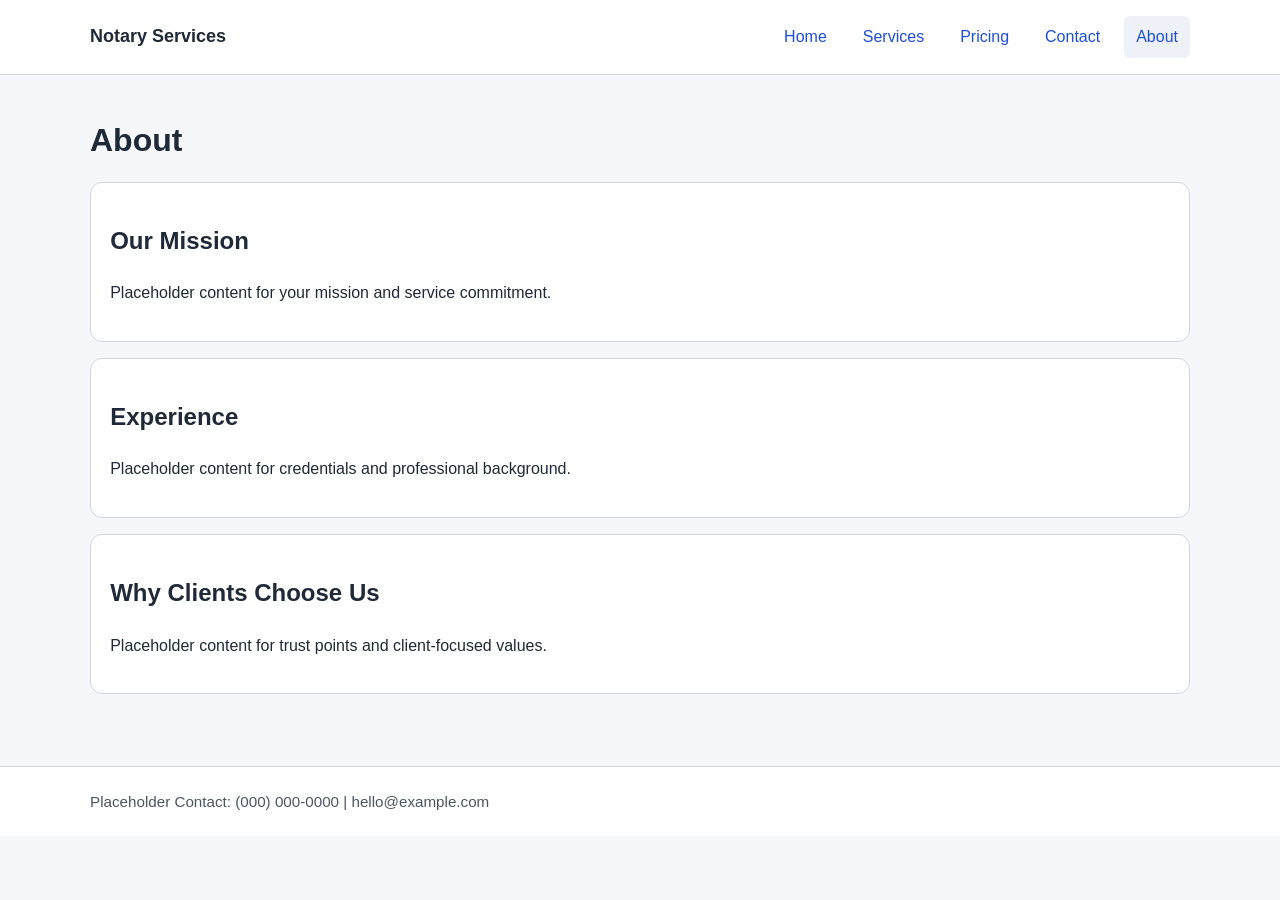
==== pages/about.html @ e4e7c0ff "Initial GitHub Pages scaffold" ====
<!doctype html>
<html lang="en">
  <head>
    <meta charset="UTF-8" />
    <meta name="viewport" content="width=device-width, initial-scale=1.0" />
    <title>About | Notary Services</title>
    <link rel="stylesheet" href="../assets/css/style.css" />
  </head>
  <body>
    <header class="site-header">
      <div class="container header-inner">
        <a class="brand" href="../index.html">Notary Services</a>
        <nav aria-label="Main navigation">
          <ul class="nav-list">
            <li><a href="../index.html">Home</a></li>
            <li><a href="services.html">Services</a></li>
            <li><a href="pricing.html">Pricing</a></li>
            <li><a href="contact.html">Contact</a></li>
            <li><a href="about.html" aria-current="page">About</a></li>
          </ul>
        </nav>
      </div>
    </header>

    <main class="page-main">
      <div class="container">
        <h1 class="page-title">About</h1>

        <section class="page-section">
          <h2>Our Mission</h2>
          <p>Placeholder content for your mission and service commitment.</p>
        </section>

        <section class="page-section">
          <h2>Experience</h2>
          <p>Placeholder content for credentials and professional background.</p>
        </section>

        <section class="page-section">
          <h2>Why Clients Choose Us</h2>
          <p>Placeholder content for trust points and client-focused values.</p>
        </section>
      </div>
    </main>

    <footer class="site-footer">
      <div class="container">
        <p>Placeholder Contact: (000) 000-0000 | hello@example.com</p>
      </div>
    </footer>
  </body>
</html>
---- assets/css/style.css ----
:root {
  --color-bg: #f5f7fb;
  --color-surface: #ffffff;
  --color-surface-alt: #eef2f8;
  --color-text: #1f2937;
  --color-muted: #4b5563;
  --color-primary: #1d4ed8;
  --color-border: #d1d5db;
}

* {
  box-sizing: border-box;
}

html,
body {
  margin: 0;
  padding: 0;
}

body {
  font-family: "Segoe UI", Tahoma, Geneva, Verdana, sans-serif;
  background: var(--color-bg);
  color: var(--color-text);
  line-height: 1.6;
}

img {
  max-width: 100%;
  height: auto;
}

.container {
  width: min(1100px, 92%);
  margin: 0 auto;
}

.site-header {
  background: var(--color-surface);
  border-bottom: 1px solid var(--color-border);
}

.header-inner {
  display: flex;
  align-items: center;
  justify-content: space-between;
  gap: 1rem;
  padding: 1rem 0;
}

.brand {
  font-size: 1.125rem;
  font-weight: 700;
  text-decoration: none;
  color: var(--color-text);
}

.nav-list {
  display: flex;
  flex-wrap: wrap;
  list-style: none;
  margin: 0;
  padding: 0;
  gap: 0.75rem;
}

.nav-list a {
  display: inline-block;
  padding: 0.5rem 0.75rem;
  border-radius: 0.4rem;
  text-decoration: none;
  color: var(--color-primary);
}

.nav-list a:hover,
.nav-list a[aria-current="page"] {
  background: var(--color-surface-alt);
}

.hero {
  background: var(--color-surface);
  border-bottom: 1px solid var(--color-border);
  padding: 4rem 0;
}

.hero h1 {
  margin-top: 0;
  margin-bottom: 0.75rem;
  font-size: clamp(1.8rem, 4vw, 2.6rem);
}

.hero p {
  margin: 0;
  color: var(--color-muted);
  max-width: 60ch;
}

.section {
  padding: 2.5rem 0;
}

.section.alt {
  background: var(--color-surface-alt);
}

.section h2 {
  margin-top: 0;
  margin-bottom: 0.6rem;
  font-size: 1.4rem;
}

.section p {
  margin: 0;
  max-width: 72ch;
  color: var(--color-muted);
}

.page-main {
  padding: 2.5rem 0 3.5rem;
}

.page-title {
  margin-top: 0;
  margin-bottom: 1rem;
}

.page-section {
  background: var(--color-surface);
  border: 1px solid var(--color-border);
  border-radius: 0.75rem;
  padding: 1.2rem;
  margin-bottom: 1rem;
}

.site-footer {
  background: var(--color-surface);
  border-top: 1px solid var(--color-border);
  padding: 1.25rem 0;
  font-size: 0.95rem;
  color: var(--color-muted);
}

.site-footer p {
  margin: 0.15rem 0;
}

@media (max-width: 700px) {
  .header-inner {
    flex-direction: column;
    align-items: flex-start;
  }

  .hero {
    padding: 2.75rem 0;
  }

  .section,
  .page-main {
    padding-top: 2rem;
    padding-bottom: 2rem;
  }
}
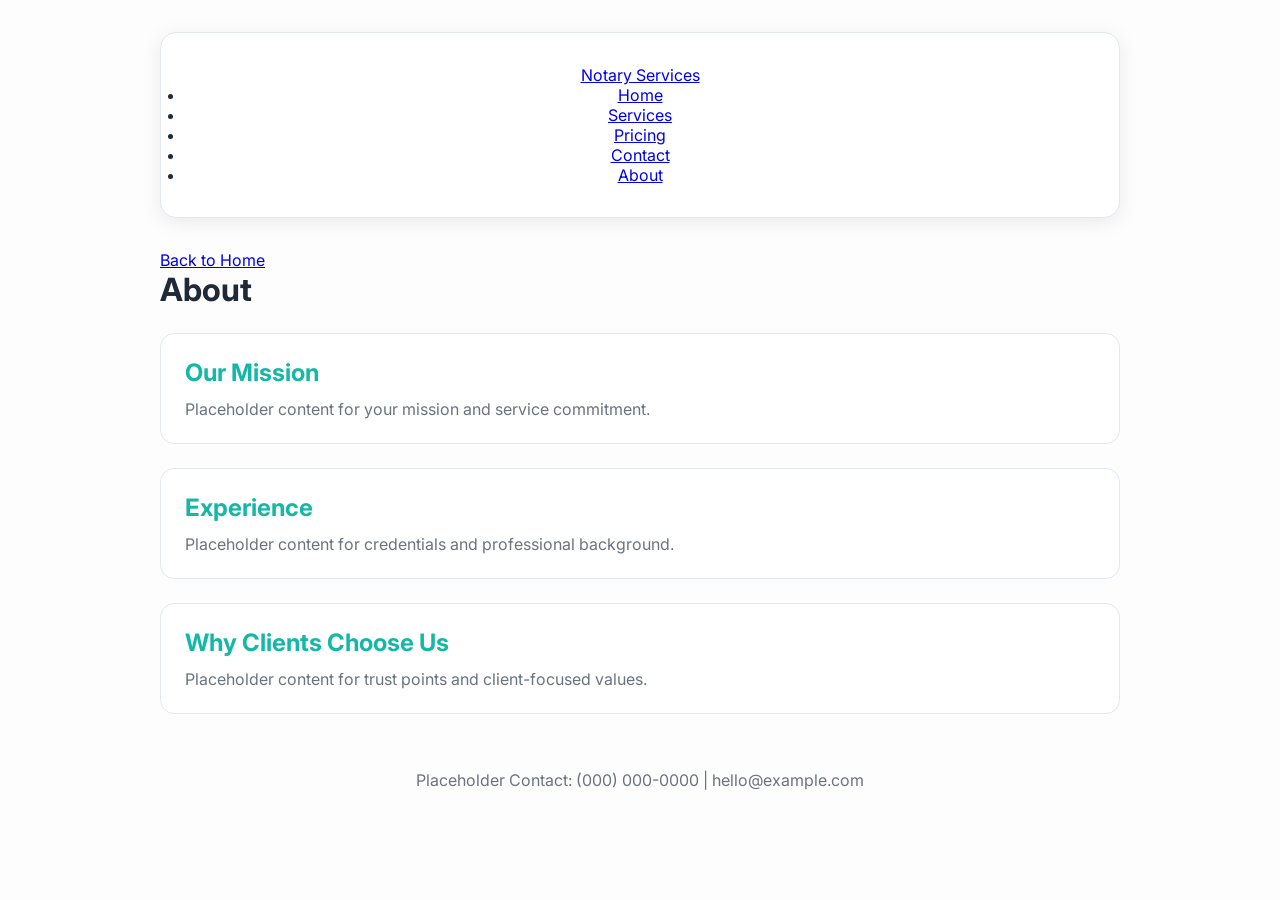
==== commit 0a86e46c: "Added a back to index link" ====
--- a/pages/about.html
+++ b/pages/about.html
@@ -24,6 +24,7 @@
 
     <main class="page-main">
       <div class="container">
+        <p><a href="../index.html">Back to Home</a></p>
         <h1 class="page-title">About</h1>
 
         <section class="page-section">
--- a/assets/css/style.css
+++ b/assets/css/style.css
@@ -1,162 +1,490 @@
+@import url('https://fonts.googleapis.com/css2?family=Inter:wght@300;400;500;600;700&display=swap');
+
+/* ===== Base Reset ===== */
+* {
+    margin: 0;
+    padding: 0;
+    box-sizing: border-box;
+}
+
+html, body {
+    background-color: var(--bg-main) !important;
+    color: var(--text-main);
+}
+
+body {
+    font-family: var(--font-main);
+}
+
+/* ===== Miami Color Palette ===== */
 :root {
-  --color-bg: #f5f7fb;
-  --color-surface: #ffffff;
-  --color-surface-alt: #eef2f8;
-  --color-text: #1f2937;
-  --color-muted: #4b5563;
-  --color-primary: #1d4ed8;
-  --color-border: #d1d5db;
-}
-
-* {
-  box-sizing: border-box;
-}
-
-html,
-body {
-  margin: 0;
-  padding: 0;
-}
-
-body {
-  font-family: "Segoe UI", Tahoma, Geneva, Verdana, sans-serif;
-  background: var(--color-bg);
-  color: var(--color-text);
-  line-height: 1.6;
-}
-
-img {
-  max-width: 100%;
-  height: auto;
-}
-
-.container {
-  width: min(1100px, 92%);
-  margin: 0 auto;
-}
-
-.site-header {
-  background: var(--color-surface);
-  border-bottom: 1px solid var(--color-border);
-}
-
-.header-inner {
-  display: flex;
-  align-items: center;
-  justify-content: space-between;
-  gap: 1rem;
-  padding: 1rem 0;
-}
-
-.brand {
-  font-size: 1.125rem;
-  font-weight: 700;
-  text-decoration: none;
-  color: var(--color-text);
-}
-
-.nav-list {
-  display: flex;
-  flex-wrap: wrap;
-  list-style: none;
-  margin: 0;
-  padding: 0;
-  gap: 0.75rem;
-}
-
-.nav-list a {
-  display: inline-block;
-  padding: 0.5rem 0.75rem;
-  border-radius: 0.4rem;
-  text-decoration: none;
-  color: var(--color-primary);
-}
-
-.nav-list a:hover,
-.nav-list a[aria-current="page"] {
-  background: var(--color-surface-alt);
-}
-
-.hero {
-  background: var(--color-surface);
-  border-bottom: 1px solid var(--color-border);
-  padding: 4rem 0;
-}
-
-.hero h1 {
-  margin-top: 0;
-  margin-bottom: 0.75rem;
-  font-size: clamp(1.8rem, 4vw, 2.6rem);
-}
-
-.hero p {
-  margin: 0;
-  color: var(--color-muted);
-  max-width: 60ch;
-}
-
-.section {
-  padding: 2.5rem 0;
-}
-
-.section.alt {
-  background: var(--color-surface-alt);
-}
-
-.section h2 {
-  margin-top: 0;
-  margin-bottom: 0.6rem;
-  font-size: 1.4rem;
-}
-
-.section p {
-  margin: 0;
-  max-width: 72ch;
-  color: var(--color-muted);
-}
-
-.page-main {
-  padding: 2.5rem 0 3.5rem;
-}
-
-.page-title {
-  margin-top: 0;
-  margin-bottom: 1rem;
-}
-
-.page-section {
-  background: var(--color-surface);
-  border: 1px solid var(--color-border);
-  border-radius: 0.75rem;
-  padding: 1.2rem;
-  margin-bottom: 1rem;
-}
-
-.site-footer {
-  background: var(--color-surface);
-  border-top: 1px solid var(--color-border);
-  padding: 1.25rem 0;
-  font-size: 0.95rem;
-  color: var(--color-muted);
-}
-
-.site-footer p {
-  margin: 0.15rem 0;
-}
-
-@media (max-width: 700px) {
-  .header-inner {
+    /* Light Mode — Miami Day */
+    --bg-main: #FDFDFD;          /* Coconut White */
+    --bg-card: #FFFFFF;
+    --accent: #1DA1F2;           /* Ocean Blue */
+    --accent-secondary: #14B8A6; /* Brickell Teal */
+    --accent-warm: #FF6F61;      /* Sunset Coral */
+    --text-main: #1F2937;
+    --text-muted: #6B7280;
+    --border-soft: #E2E8F0;
+
+    --font-main: 'Inter', system-ui, sans-serif;
+}
+
+/* ===== Dark Mode — Miami Night ===== */
+@media (prefers-color-scheme: dark) {
+    :root {
+        --bg-main: #0D1B2A;       /* Night Navy */
+        --bg-card: #1B263B;       /* Deep Teal */
+        --accent: #4DB5F7;        /* Light Ocean Blue */
+        --accent-secondary: #2DD4BF; /* Bright Brickell Teal */
+        --accent-warm: #FF8A75;   /* Soft Sunset Coral */
+        --text-main: #E5E7EB;
+        --text-muted: #9CA3AF;
+        --border-soft: #2D3A4A;
+    }
+}
+
+/* ===== Global Styles ===== */
+body[data-theme="classic-dark"] {
+    --bg-main: #0f0f0f;
+    --bg-card: #1a1a1a;
+    --accent: #4dabf7;
+    --accent-secondary: #4caf50;
+    --accent-warm: #ff6f61;
+    --text-main: #e6e6e6;
+    --text-muted: #9aa0a6;
+    --border-soft: #2a2a2a;
+}
+body[data-theme="miami-dark"] {
+    --bg-main: #0D1B2A;       /* Night Navy */
+    --bg-card: #1B263B;       /* Deep Teal */
+    --accent: #4DB5F7;        /* Light Ocean Blue */
+    --accent-secondary: #2DD4BF; /* Bright Brickell Teal */
+    --accent-warm: #FF8A75;   /* Soft Sunset Coral */
+    --text-main: #E5E7EB;
+    --text-muted: #9CA3AF;
+    --border-soft: #2D3A4A;
+}
+body[data-theme="miami-solarized"] {
+    --bg-main: #FDF6E3;       /* Solarized Base */
+    --bg-card: #FFFDF7;
+    --accent: #268BD2;        /* Solarized Blue */
+    --accent-secondary: #2AA198; /* Solarized Cyan */
+    --accent-warm: #CB4B16;   /* Solarized Orange */
+    --text-main: #073642;     /* Deep Cyan */
+    --text-muted: #586E75;
+    --border-soft: #EEE8D5;
+}
+body[data-theme="brickell-neon"] {
+    --bg-main: #0A0F1F;
+    --bg-card: #11182C;
+
+    /* Soft Neon */
+    --accent: #00C4D8;          /* Soft Neon Cyan */
+    --accent-secondary: #00D98A; /* Soft Neon Mint */
+    --accent-warm: #E600B4;     /* Soft Neon Pink */
+
+    --text-main: #E0EFFF;
+    --text-muted: #8AA3C2;
+    --border-soft: #1F2A40;
+}
+body[data-theme="brickell-neon-solarized"] {
+    --bg-main: #002B36;       /* Solarized Deep */
+    --bg-card: #073642;
+    --accent: #00E5FF;        /* Neon Cyan */
+    --accent-secondary: #2AA198; /* Solarized Cyan */
+    --accent-warm: #E600B4;   /* Neon Pink */
+    --text-main: #EEE8D5;     /* Solarized Light */
+    --text-muted: #93A1A1;
+    --border-soft: #586E75;
+}
+
+body[data-theme="classic-dark"],
+body[data-theme="miami-dark"],
+body[data-theme="brickell-neon"],
+body[data-theme="brickell-neon-solarized"] {
+    color-scheme: dark;
+}
+
+body[data-theme="miami-solarized"] {
+    color-scheme: light;
+}
+
+
+main {
+    max-width: 960px;
+    margin: 0 auto;
+}
+
+/* ===== Header / Hero ===== */
+header {
+    max-width: 960px;
+    margin: 2rem auto;
+    text-align: center;
+    padding: 2rem 1.5rem;
+    background-color: var(--bg-card);
+    border-radius: 16px;
+    box-shadow: 0 4px 20px rgba(0, 0, 0, 0.08);
+    border: 1px solid var(--border-soft);
+}
+
+header h1 {
+    font-size: 2.4rem;
+    margin-bottom: 0.75rem;
+    color: var(--accent);
+}
+
+header p {
+    color: var(--text-muted);
+    margin-bottom: 1.5rem;
+}
+
+/* ===== Buttons ===== */
+.hero-buttons {
+    display: flex;
+    flex-wrap: wrap;
+    justify-content: center;
+    gap: 0.75rem;
+}
+
+.btn-primary,
+.btn-secondary,
+.btn-whatsapp {
+    display: inline-block;
+    padding: 0.8rem 1.6rem;
+    border-radius: 999px;
+    text-decoration: none;
+    font-weight: 600;
+    font-size: 1rem;
+    transition: transform 0.1s ease, box-shadow 0.1s ease;
+}
+
+.btn-primary {
+    background-color: color-mix(in srgb, var(--accent) 80%, transparent);
+    color: #ffffff;
+    border: 2px solid var(--accent);
+}
+
+.btn-secondary {
+    background-color: var(--bg-card);
+    color: var(--accent);
+    border: 2px solid var(--accent);
+}
+
+.btn-whatsapp {
+    background-color: color-mix(in srgb, var(--accent-secondary) 80%, transparent);
+    color: #ffffff;
+    border: 2px solid var(--accent-secondary);
+}
+
+.btn-primary:hover,
+.btn-secondary:hover,
+.btn-whatsapp:hover {
+    transform: translateY(-2px);
+    box-shadow: 0 4px 14px rgba(0, 0, 0, 0.15);
+}
+
+/* ===== Sections ===== */
+section {
+    max-width: 960px;
+    margin: 1.5rem auto;
+    padding: 1.5rem;
+    background-color: var(--bg-card);
+    border-radius: 14px;
+    border: 1px solid var(--border-soft);
+}
+
+section h2 {
+    margin-bottom: 0.75rem;
+    font-size: 1.5rem;
+    color: var(--accent-secondary);
+}
+
+section p {
+    color: var(--text-muted);
+}
+
+/* ===== Service Cards ===== */
+#quick-services {
+    display: block;
+    width: 100%;
+}
+
+#quick-services h2 {
+    margin-bottom: 1rem;
+}
+
+.service-grid {
+    display: grid;
+    grid-template-columns: repeat(2, minmax(0, 1fr));
+    gap: 1.5rem;
+    align-items: stretch;
+}
+
+.service-card {
+    padding: 1.25rem;
+    border-radius: 12px;
+    border: 1px solid var(--border-soft);
+    background-color: var(--bg-card);
+    text-align: left;
+    display: flex;
     flex-direction: column;
-    align-items: flex-start;
-  }
-
-  .hero {
-    padding: 2.75rem 0;
-  }
-
-  .section,
-  .page-main {
-    padding-top: 2rem;
-    padding-bottom: 2rem;
-  }
-}
+    justify-content: space-between;
+    transition: transform 0.1s ease, box-shadow 0.1s ease;
+}
+
+.service-card:hover {
+    transform: translateY(-2px);
+    box-shadow: 0 4px 12px rgba(0, 0, 0, 0.08);
+}
+
+.service-card h3 {
+    margin-bottom: 0.4rem;
+    font-size: 1.1rem;
+    color: var(--accent);
+}
+
+.service-card p {
+    font-size: 0.95rem;
+    color: var(--text-muted);
+}
+
+.service-card {
+    padding: 1.2rem;
+    border-radius: 12px;
+    border: 1px solid var(--border-soft);
+    background-color: var(--bg-card);
+    transition: transform 0.1s ease, box-shadow 0.1s ease;
+}
+
+.service-card:hover {
+    transform: translateY(-2px);
+    box-shadow: 0 4px 12px rgba(0, 0, 0, 0.08);
+}
+
+.service-card h3 {
+    margin-bottom: 0.4rem;
+    font-size: 1.1rem;
+    color: var(--accent);
+}
+
+.service-card p {
+    font-size: 0.95rem;
+    color: var(--text-muted);
+}
+
+/* ===== Lists ===== */
+#why-us ul,
+#coverage ul {
+    list-style: disc;
+    padding-left: 1.25rem;
+    margin-top: 0.5rem;
+}
+
+#how-ron-works ol {
+    padding-left: 1.25rem;
+    margin-top: 0.5rem;
+}
+
+/* ===== Trust Section ===== */
+#trust .trust-items p {
+    margin-bottom: 0.4rem;
+    font-weight: 500;
+    color: var(--accent-secondary);
+}
+
+/* ===== Footer ===== */
+footer {
+    max-width: 960px;
+    margin: 2rem auto;
+    padding: 1.5rem;
+    text-align: center;
+    color: var(--text-muted);
+}
+
+footer h3 {
+    margin-bottom: 0.5rem;
+    color: var(--accent);
+}
+
+.social-links {
+    margin-top: 0.75rem;
+    display: flex;
+    justify-content: center;
+    gap: 0.75rem;
+}
+
+.social-links a {
+    color: var(--accent);
+    text-decoration: none;
+    font-size: 0.95rem;
+}
+
+.social-links a:hover {
+    text-decoration: underline;
+}
+
+/* ===== Responsive ===== */
+@media (min-width: 640px) {
+    .service-grid {
+        grid-template-columns: repeat(2, minmax(0, 1fr));
+    }
+}
+
+@media (min-width: 900px) {
+    header h1 {
+        font-size: 2.8rem;
+    }
+}
+
+#email-contact {
+        background-color: var(--bg-card);
+        padding: 2rem;
+        border-radius: 14px;
+        margin-top: 2rem;
+        border: 1px solid var(--border-soft);
+}
+
+#email-contact h2 {
+        color: var(--accent-secondary);
+}
+
+#email-contact form {
+        display: flex;
+        flex-direction: column;
+        gap: 1rem;
+}
+
+#email-contact input,
+#email-contact textarea {
+        background-color: var(--bg-main);
+        color: var(--text-main);
+        border: 1px solid var(--border-soft);
+        padding: 0.75rem;
+        border-radius: 8px;
+}
+
+#email-contact button {
+        align-self: flex-start;
+}
+
+.status {
+        margin-top: 1rem;
+        font-weight: 500;
+        color: var(--accent-secondary);
+        opacity: 0;
+        transition: opacity 0.4s ease;
+}
+.status.show {
+        opacity: 1;
+}
+@media (max-width: 768px) {
+        .service-grid {
+                grid-template-columns: repeat(2, minmax(0, 1fr));
+        }
+}
+@media (max-width: 480px) {
+        .service-grid {
+                grid-template-columns: 1fr;
+        }
+}
+
+#quick-services {
+        width: 100%;
+        max-width: 960px;
+        margin: 0 auto;
+}
+
+.theme-selector {
+        display: flex;
+        flex-wrap: wrap;
+        align-items: center;
+        justify-content: center;
+        gap: 0.5rem;
+        max-width: 960px;
+        margin: 1rem auto 0;
+        padding: 0.75rem 1rem;
+        background-color: var(--bg-card);
+        border: 1px solid var(--border-soft);
+        border-radius: 14px;
+        box-shadow: 0 4px 20px rgba(0, 0, 0, 0.08);
+}
+
+.theme-selector label {
+        display: inline-block;
+        margin: 0;
+        font-size: 0.95rem;
+        font-weight: 600;
+        color: var(--text-main);
+        letter-spacing: 0.01em;
+}
+
+.theme-selector select {
+    background-color: var(--bg-card);
+    color: var(--text-main);
+    border: 1px solid var(--accent);
+        border-radius: 6px;
+        padding: 0.45rem 0.7rem;
+        font-family: 'Inter', 'Segoe UI', sans-serif;
+        font-size: 0.9rem;
+        appearance: none;
+        cursor: pointer;
+        transition: all 0.2s ease;
+}
+
+.theme-selector select:hover,
+.theme-selector select:focus {
+    background-color: var(--bg-card);
+    color: var(--text-main);
+    box-shadow: 0 0 8px color-mix(in srgb, var(--accent) 55%, transparent);
+        outline: none;
+}
+
+.theme-selector select option {
+    background-color: var(--bg-card);
+    color: var(--text-main);
+}
+
+#why-us {
+        margin-top: 3rem;
+}
+
+.why-grid {
+        display: grid;
+        grid-template-columns: repeat(auto-fit, minmax(260px, 1fr));
+        gap: 1.5rem;
+        margin-top: 1rem;
+}
+
+.why-card {
+        background-color: var(--bg-card);
+        padding: 1.5rem;
+        border-radius: 10px;
+        border: 1px solid var(--border-soft);
+        box-shadow: 0 2px 6px rgba(0, 0, 0, 0.15);
+        transition: transform 0.2s ease, box-shadow 0.2s ease;
+}
+
+.why-card:hover {
+        transform: translateY(-4px);
+        box-shadow: 0 4px 12px rgba(0, 0, 0, 0.2);
+}
+
+.why-card h3 {
+        margin-bottom: 0.5rem;
+        color: var(--accent);
+}
+
+.why-card p {
+        color: var(--text-muted);
+        line-height: 1.5;
+}
+
+.lhns-tagline {
+    margin-top: 0.5rem;
+    font-size: 1rem;
+    opacity: 0.9;
+}
+
+
